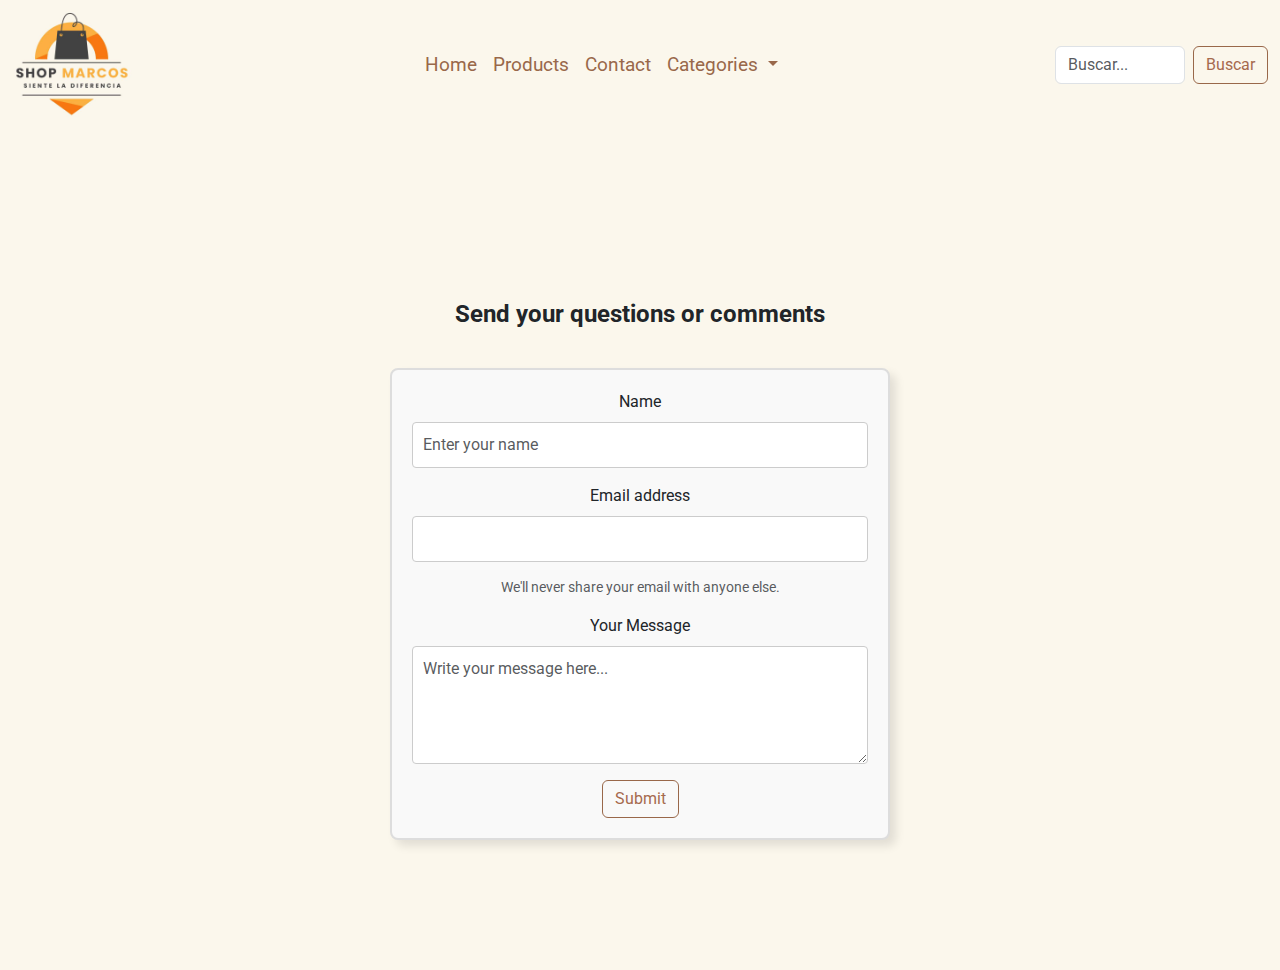
==== contacto.html @ df27af71 "primer commit" ====
<!DOCTYPE html>
<html lang="en">

<head>
    <meta charset="UTF-8">
    <meta name="viewport" content="width=device-width, initial-scale=1.0">
    <title>Contacto</title>
    <link rel="preconnect" href="https://fonts.googleapis.com">
    <link rel="preconnect" href="https://fonts.gstatic.com" crossorigin>
    <link
        href="https://fonts.googleapis.com/css2?family=Roboto:ital,wght@0,100;0,300;0,400;0,500;0,700;0,900;1,100;1,300;1,400;1,500;1,700;1,900&display=swap"
        rel="stylesheet">
    <link href="https://cdn.jsdelivr.net/npm/bootstrap@5.3.3/dist/css/bootstrap.min.css" rel="stylesheet"
        integrity="sha384-QWTKZyjpPEjISv5WaRU9OFeRpok6YctnYmDr5pNlyT2bRjXh0JMhjY6hW+ALEwIH" crossorigin="anonymous">
    <link rel="stylesheet" href="styles.css">
</head>

<body>

    <header>
        <nav class="navbar navbar-expand-md bg-body-tertiary fixed-top">
            <div class="container-fluid">
                <a class="navbar-brand" href="index.html"><img src="img/logo-marcos.jpg" alt="logo"></a>
                <button class="navbar-toggler" type="button" data-bs-toggle="collapse"
                    data-bs-target="#navbarSupportedContent" aria-controls="navbarSupportedContent"
                    aria-expanded="false" aria-label="Toggle navigation">
                    <span class="navbar-toggler-icon"></span>
                </button>
                <div class="collapse navbar-collapse" id="navbarSupportedContent">
                    <ul class="navbar-nav me-auto ms-auto mb-2 mb-lg-0">
                        <li class="nav-item">
                            <a class="nav-link" aria-current="page" href="index.html">Home</a>
                        </li>
                        <li class="nav-item">
                            <a id="products-link" class="nav-link" href="productos.html">Products</a>
                        </li>
                        <li class="nav-item">
                            <a class="nav-link" href="contacto.html">Contact</a>
                        </li>
                        <li class="nav-item dropdown">
                            <a class="nav-link dropdown-toggle" href="#" role="button" data-bs-toggle="dropdown"
                                aria-expanded="false">
                                Categories
                            </a>
                            <ul class="dropdown-menu">
                                <li><a class="dropdown-item" href="productos.html?category=electronics">Electronics</a></li>
                                <li><a class="dropdown-item" href="productos.html?category=jewelery">Jewelery</a></li>
                                <li><a class="dropdown-item" href="productos.html?category=men's clothing">Men's clothing</a></li>
                                <li><a class="dropdown-item" href="productos.html?category=women's clothing">Women's clothing</a></li>
                                
                                <li>
                                    <hr class="dropdown-divider">
                                </li>
                                <li><a class="dropdown-item" href="agregar.html">Add Products</a></li>
                            </ul>
                        </li>
                    </ul>
                    <form id="search-form" class="d-flex" role="search" action="productos.html" method="get">
                        <input id="search-input" class="form-control me-2" type="search" placeholder="Buscar..." aria-label="Search" name="search">
                        <button id="btn" class="btn btn-outline-success" type="submit">Buscar</button>
                    </form>
                    
                    
                </div>
            </div>
        </nav>
    </header>

    <div class="container-form">
        <h2>Send your questions or comments</h2>

        <form class="form-container" action="#" method="POST">
            <div class="mb-3">
                <label for="exampleInputName" class="form-label">Name</label>
                <input type="text" class="form-control" id="exampleInputName" required minlength="3"
                    placeholder="Enter your name">
            </div>

            <div class="mb-3">
                <label for="exampleInputEmail1" class="form-label">Email address</label>
                <input type="email" class="form-control" id="exampleInputEmail1" aria-describedby="emailHelp"
                    required>
                <div id="emailHelp" class="form-text">We'll never share your email with anyone else.</div>
            </div>

            <div class="mb-3">
                <label for="exampleTextarea" class="form-label">Your Message</label>
                <textarea class="form-control" id="exampleTextarea" rows="4" required
                    placeholder="Write your message here..."></textarea>
            </div>

            <button id="btn" type="submit" class="btn btn-outline-success">Submit</button>
        </form>
    </div>

    <script src="https://cdn.jsdelivr.net/npm/bootstrap@5.3.3/dist/js/bootstrap.bundle.min.js"
        integrity="sha384-YvpcrYf0tY3lHB60NNkmXc5s9fDVZLESaAA55NDzOxhy9GkcIdslK1eN7N6jIeHz"
        crossorigin="anonymous"></script>

    <script src="app.js"></script>

</body>

<footer>
    <!-- Aquí puedes agregar el contenido del pie de página si lo deseas -->
</footer>

</html>
---- styles.css ----
* {
    box-sizing: border-box;
    margin: 0;
    padding: 0;
    font-family: "Roboto", serif;
    --bs-dropdown-link-hover-bg: #FBF7EC;
    --bs-dropdown-link-active-color: #99684a;
    --bs-dropdown-link-active-bg: #FBF7EC;
 }

 body,
 .container-fluid {
    background-color: #FBF7EC;
 }

 .container-fluid img {
    width: 120px;
 }

 .navbar {
    display: flex;
    justify-content: space-around;
    font-size: 1.2rem;
    padding: 0;
    margin: 0;
    --bs-navbar-padding-y: 0 !important;
 }

 .navbar li a {
    color: #99684a;
    position: relative;
 }

 .navbar li a::before {
    content: "";
    position: absolute;
    left: 50%;
    bottom: 0;
    width: 0;
    height: 1px;
    background-color: #000;
    transition: width 0.7s ease, left 0.7s ease;
 }

 .navbar li a:hover::before {
    width: 100%;
    left: 0;
 }

 h1,
 h2 {
    text-align: center;
 }

 #btn {
    color: #A66A4E;
    border: 1px solid #99684a;
 }

 #btn:hover,
 #btn:active {
    color: #fff;
    background-color: #99684a;
 }

 form .form-control {
    width: 130px;
 }

 .card {
    max-width: 300px;
    margin: 0 auto;
    padding: 40px;
 }

 .card .btn {
    --bs-btn-bg: none;
 }

 .container-form {
    display: flex;
    flex-direction: column;
    align-items: center;
    justify-content: center;
    height: 100vh;
    text-align: center;
    margin-top: 70px;
 }

 .form-container {
    width: 100%;
    max-width: 500px;
    padding: 20px;
    background-color: #f9f9f9;
    border: 2px solid #ddd;
    border-radius: 8px;
    box-shadow: 6px 6px 10px rgba(0, 0, 0, 0.1);
 }

 .container-form h2 {
    margin: 100px 0 40px 0;
    font-size: 1.5rem;
    font-weight: bold;
 }

 .form-container .form-control {
    width: 100%;
    padding: 10px;
    margin-bottom: 15px;
    border-radius: 4px;
    border: 1px solid #ccc;
 }

 .form-container textarea {
    width: 100%;
    padding: 10px;
    margin-bottom: 15px;
    border-radius: 4px;
    border: 1px solid #ccc;
    font-size: 1rem;
 }

 #tituloAgregar {
   font-size: 1.5rem;
   margin-top: 200px;
}

#joy {
   margin-top: auto;
}  

@media (max-width: 767px) {
   .hero {
      padding-top: 50px;
   }
}
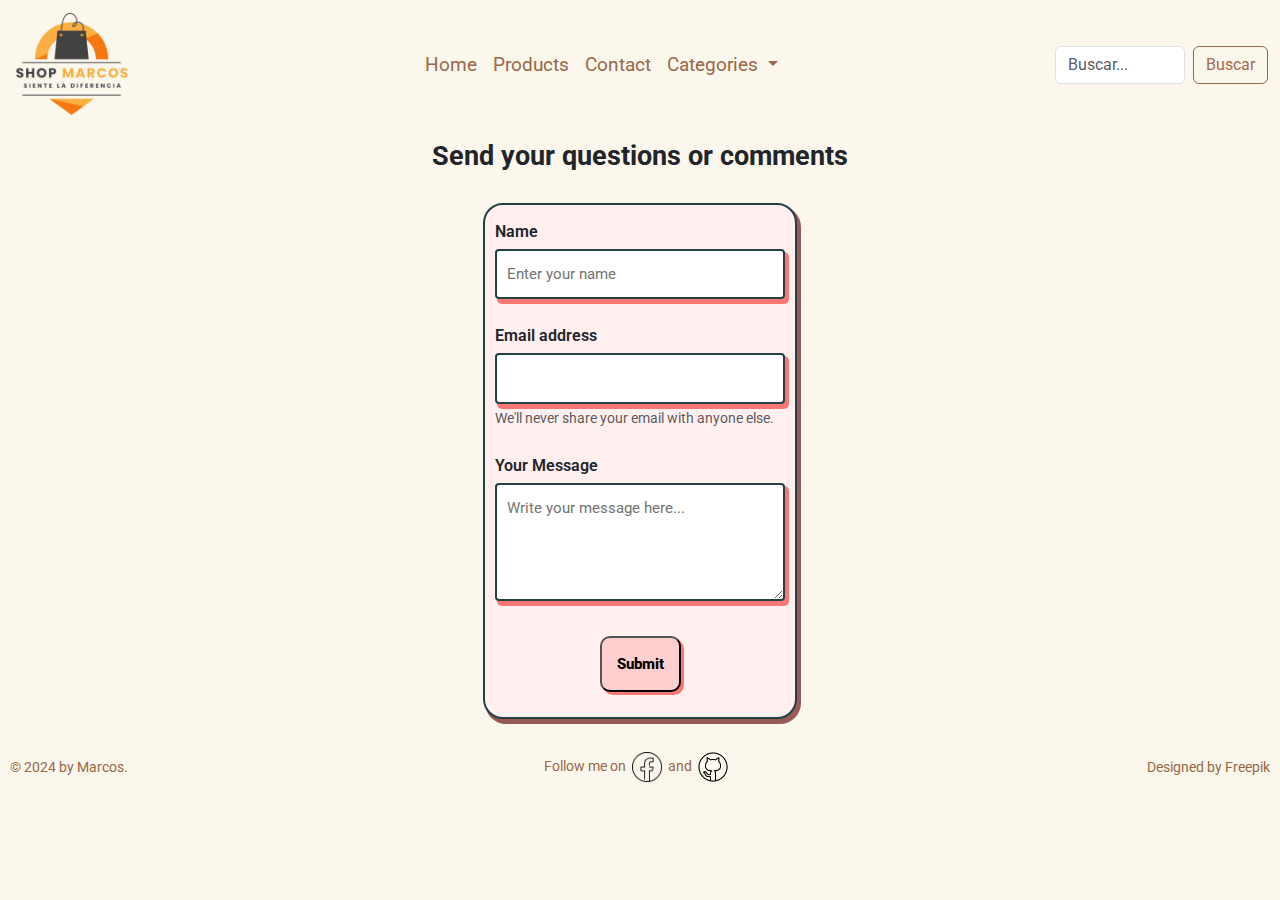
==== commit 1ea0c43c: "se aplica la logica y se crea gitignore" ====
--- a/contacto.html
+++ b/contacto.html
@@ -18,7 +18,7 @@
 <body>
 
     <header>
-        <nav class="navbar navbar-expand-md bg-body-tertiary fixed-top">
+        <nav id="navbar" class="navbar navbar-expand-md bg-body-tertiary fixed-top">
             <div class="container-fluid">
                 <a class="navbar-brand" href="index.html"><img src="img/logo-marcos.jpg" alt="logo"></a>
                 <button class="navbar-toggler" type="button" data-bs-toggle="collapse"
@@ -51,7 +51,7 @@
                                 <li>
                                     <hr class="dropdown-divider">
                                 </li>
-                                <li><a class="dropdown-item" href="agregar.html">Add Products</a></li>
+                                <li><a class="dropdown-item" href="productos.html">All Products</a></li>
                             </ul>
                         </li>
                     </ul>
@@ -66,43 +66,47 @@
         </nav>
     </header>
 
-    <div class="container-form">
-        <h2>Send your questions or comments</h2>
+<!-- Tu formulario en contacto.html -->
+<div class="containerForm">
+    <h2>Send your questions or comments</h2>
 
-        <form class="form-container" action="#" method="POST">
-            <div class="mb-3">
-                <label for="exampleInputName" class="form-label">Name</label>
-                <input type="text" class="form-control" id="exampleInputName" required minlength="3"
-                    placeholder="Enter your name">
-            </div>
+    <form class="form_area" id="commentForm">
+        <div class="form_group">
+            <label for="exampleInputName" class="sub_title">Name</label>
+            <input type="text" class="form_style" id="exampleInputName" required minlength="3" placeholder="Enter your name">
+        </div>
 
-            <div class="mb-3">
-                <label for="exampleInputEmail1" class="form-label">Email address</label>
-                <input type="email" class="form-control" id="exampleInputEmail1" aria-describedby="emailHelp"
-                    required>
-                <div id="emailHelp" class="form-text">We'll never share your email with anyone else.</div>
-            </div>
+        <div class="form_group">
+            <label for="exampleInputEmail1" class="sub_title">Email address</label>
+            <input type="email" class="form_style" id="exampleInputEmail1" aria-describedby="emailHelp" required>
+            <div id="emailHelp" class="form-text">We'll never share your email with anyone else.</div>
+        </div>
 
-            <div class="mb-3">
-                <label for="exampleTextarea" class="form-label">Your Message</label>
-                <textarea class="form-control" id="exampleTextarea" rows="4" required
-                    placeholder="Write your message here..."></textarea>
-            </div>
+        <div class="form_group">
+            <label for="exampleTextarea" class="sub_title">Your Message</label>
+            <textarea class="form_style" id="exampleTextarea" rows="4" required placeholder="Write your message here..."></textarea>
+        </div>
 
-            <button id="btn" type="submit" class="btn btn-outline-success">Submit</button>
-        </form>
-    </div>
+        <button type="submit" class="btn-f">Submit</button>
+    </form>
+</div>
 
     <script src="https://cdn.jsdelivr.net/npm/bootstrap@5.3.3/dist/js/bootstrap.bundle.min.js"
         integrity="sha384-YvpcrYf0tY3lHB60NNkmXc5s9fDVZLESaAA55NDzOxhy9GkcIdslK1eN7N6jIeHz"
         crossorigin="anonymous"></script>
 
     <script src="app.js"></script>
+    <script src="comentarios.js"></script>
 
 </body>
 
 <footer>
-    <!-- Aquí puedes agregar el contenido del pie de página si lo deseas -->
+    <span>&copy; 2024 by Marcos.</span>
+    <span>Follow me on
+      <a href="https://facebook.com" target="_blank"> <img src="img/facebook.png" alt="facebook"> </a>and
+      <a href="https://github.com/your-username" target="_blank"> <img src="img/github.png" alt="github" style="transform: scale(115%);"> </a>
+    </span>
+    <span>Designed by <a style="color: #99684a;" href="www.freepik.es">Freepik </a></span>
 </footer>
 
 </html>
--- a/styles.css
+++ b/styles.css
@@ -1,136 +1,370 @@
  * {
-    box-sizing: border-box;
-    margin: 0;
-    padding: 0;
-    font-family: "Roboto", serif;
-    --bs-dropdown-link-hover-bg: #FBF7EC;
-    --bs-dropdown-link-active-color: #99684a;
-    --bs-dropdown-link-active-bg: #FBF7EC;
+   box-sizing: border-box;
+   margin: 0;
+   padding: 0;
+   font-family: "Roboto", serif;
+   --bs-dropdown-link-hover-bg: #FBF7EC;
+   --bs-dropdown-link-active-color: #fff;
+   --bs-dropdown-link-active-bg: #99684a;
+
  }
 
  body,
  .container-fluid {
-    background-color: #FBF7EC;
+   justify-content: center;
+   align-items: flex-start;
+   background-color: #FBF7EC;
  }
 
  .container-fluid img {
-    width: 120px;
- }
-
- .navbar {
-    display: flex;
-    justify-content: space-around;
-    font-size: 1.2rem;
-    padding: 0;
-    margin: 0;
-    --bs-navbar-padding-y: 0 !important;
+   width: 120px;
+ }
+
+ #navbar {
+   display: flex;
+   justify-content: space-around;
+   font-size: 1.2rem;
+   padding: 0;
+   margin: 0;
  }
 
  .navbar li a {
-    color: #99684a;
-    position: relative;
+   color: #99684a;
+   position: relative;
  }
 
  .navbar li a::before {
-    content: "";
-    position: absolute;
-    left: 50%;
-    bottom: 0;
-    width: 0;
-    height: 1px;
-    background-color: #000;
-    transition: width 0.7s ease, left 0.7s ease;
+   content: "";
+   position: absolute;
+   left: 50%;
+   bottom: 0;
+   width: 0;
+   height: 1px;
+   background-color: #000;
+   transition: width 0.7s ease, left 0.7s ease;
  }
 
  .navbar li a:hover::before {
-    width: 100%;
-    left: 0;
+   width: 100%;
+   left: 0;
  }
 
  h1,
  h2 {
-    text-align: center;
+   text-align: center;
+   font-size: 1.7rem;
+   font-weight: bold;
+   margin-bottom: 30px;
  }
 
  #btn {
-    color: #A66A4E;
-    border: 1px solid #99684a;
+   color: #A66A4E;
+   border: 1px solid #99684a;
  }
 
  #btn:hover,
  #btn:active {
-    color: #fff;
-    background-color: #99684a;
+   color: #fff;
+   background-color: #99684a;
  }
 
  form .form-control {
-    width: 130px;
+   width: 130px;
+ }
+
+ .superContainer {
+   display: flex;
+   align-items: flex-start;
+ }
+
+ .container {
+   margin-top: 150px;
+ }
+
+ /* From Uiverse.io by Rodrypaladin */
+
+ .superContainer {
+   display: flex !important;
  }
 
  .card {
-    max-width: 300px;
-    margin: 0 auto;
-    padding: 40px;
- }
-
- .card .btn {
-    --bs-btn-bg: none;
- }
-
- .container-form {
-    display: flex;
+   background: rgb(255, 255, 255);
+   padding: 20px;
+ }
+
+ .card::after {
+   z-index: -1;
+   content: "";
+   position: absolute;
+   width: 50%;
+   height: 10px;
+   bottom: 15px;
+   right: 0;
+   box-shadow: 0px 8px 15px rgba(0, 0, 0, 0.4);
+   transform: rotate(5deg);
+   transition: all 0.1s ease-in;
+ }
+
+ .card::before {
+   z-index: -1;
+   content: "";
+   position: absolute;
+   width: 50%;
+   height: 10px;
+   bottom: 15px;
+   left: 0;
+   box-shadow: 0px 8px 15px rgba(0, 0, 0, 0.4);
+   transform: rotate(-5deg);
+   transition: all 0.1s ease-in;
+ }
+
+ .card:hover:before,
+ .card:hover:after {
+   box-shadow: 0px 8px 15px rgba(0, 0, 0, 0.6);
+ }
+
+ .card:hover:before {
+   transform: rotate(-8deg);
+ }
+
+ .card:hover:after {
+   transform: rotate(8deg);
+ }
+
+ .card__img {
+   position: relative;
+   width: 100%;
+   height: 100%;
+ }
+
+ .card__span {
+   cursor: pointer;
+   font-size: 11px;
+   position: absolute;
+   background-color: white;
+   top: 10px;
+   left: 10px;
+   padding: 3px 7px;
+   box-shadow: 0px 3px 10px rgba(0, 0, 0, 0.2);
+   transition: transform 0.1s ease-in;
+   user-select: none;
+ }
+
+ .card__span:hover {
+   transform: translateX(5px);
+ }
+
+ .card-int {
+   padding: 20px 0 0 0;
+ }
+
+ .card-int__title {
+   font-weight: bold;
+   font-size: 1.2rem;
+   font-family: Arial, Helvetica, sans-serif;
+   margin-bottom: 10px;
+   color: #A66A4E;
+ }
+
+ .card-int__button {
+   cursor: pointer;
+   margin: 20px 0 0 0;
+   padding: 7px 20px;
+   width: 100%;
+   background-color: rgb(255, 239, 238);
+   border: none;
+   color: #A66A4E;
+   position: relative;
+   overflow: hidden;
+   box-shadow: 0px 0px 10px rgba(0, 0, 0, 0);
+   transition: box-shadow 0.1s ease-in;
+   user-select: none;
+ }
+
+ .card-int__button:active {
+   box-shadow: 0px 0px 15px rgba(0, 119, 255, 0.5);
+ }
+
+ .card-int__button:hover::before {
+   animation: effect_two 0.4s 1;
+ }
+
+ .card-int__button::before {
+   content: 'Delete';
+   color: white;
+   display: flex;
+   align-items: center;
+   justify-content: center;
+   position: absolute;
+   background: #a62a00;
+   background: linear-gradient(315deg, #ff7d7d, #a62a00);
+   width: 100%;
+   height: 100%;
+   top: 0;
+   left: 0;
+   transform: translateX(-99%);
+   z-index: 1;
+   animation: effect_one 10s infinite;
+ }
+
+ .card-int__button:hover::before {
+   transform: translateX(0%);
+ }
+
+ .excerpt {
+   font-size: 14px;
+ }
+
+ @keyframes effect_one {
+   0% {
+     transform: translateX(-99%);
+   }
+
+   25% {
+     transform: translateX(-90%);
+   }
+
+   50% {
+     transform: translateX(-80%);
+   }
+
+   75% {
+     transform: translateX(-95%);
+   }
+
+   100% {
+     transform: translateX(-99%);
+   }
+ }
+
+ @keyframes effect_two {
+   to {
+     transform: translateX(-1%);
+   }
+
+   from {
+     transform: translateX(-99%);
+   }
+ }
+
+ /* From Uiverse.io by mi-series */
+ .containerForm {
+   display: flex;
+   align-items: center;
+   justify-content: center;
+   flex-direction: column;
+   text-align: center;
+   margin: 140px 20px 20px;
+ }
+
+ .form_area {
+   display: flex;
+   justify-content: center;
+   align-items: center;
+   flex-direction: column;
+   background-color: #FFEFEE;
+   height: auto;
+   width: auto;
+   border: 2px solid #264143;
+   border-radius: 20px;
+   box-shadow: 3px 4px 0px 1px #965a57;
+ }
+
+ .title {
+   color: #264143;
+   font-weight: 900;
+   font-size: 1.5em;
+   margin-top: 20px;
+ }
+
+ .sub_title {
+   font-weight: 600;
+   margin: 5px 0;
+ }
+
+ .form_group {
+   display: flex;
+   flex-direction: column;
+   align-items: baseline;
+   margin: 10px;
+ }
+
+ .form_style {
+   outline: none;
+   border: 2px solid #264143;
+   box-shadow: 3px 4px 0px 1px #F97875;
+   width: 290px;
+   padding: 12px 10px;
+   border-radius: 4px;
+   font-size: 15px;
+ }
+
+ .form_style:focus,
+ .btn-f:focus {
+   transform: translateY(4px);
+   box-shadow: 1px 2px 0px 0px #F97875;
+ }
+
+ .btn-f {
+   padding: 15px;
+   margin: 25px 5px;
+   font-size: 15px;
+   background: #ffcfcf;
+   border-radius: 10px;
+   font-weight: 800;
+   box-shadow: 3px 3px 0px 0px #F97875;
+ }
+
+ .btn-f:hover {
+   opacity: .9;
+ }
+
+ .link {
+   font-weight: 800;
+   color: #264143;
+   padding: 5px;
+ }
+
+
+ @media (max-width: 992px) {
+   .hero {
+     padding-top: 100px;
+   }
+
+   .container {
+     margin-top: 40px;
+   }
+
+ }
+
+ @media (max-width: 767px) {
+   .hero {
+     padding-top: 100px;
+   }
+   footer {
     flex-direction: column;
-    align-items: center;
-    justify-content: center;
-    height: 100vh;
-    text-align: center;
-    margin-top: 70px;
- }
-
- .form-container {
-    width: 100%;
-    max-width: 500px;
-    padding: 20px;
-    background-color: #f9f9f9;
-    border: 2px solid #ddd;
-    border-radius: 8px;
-    box-shadow: 6px 6px 10px rgba(0, 0, 0, 0.1);
- }
-
- .container-form h2 {
-    margin: 100px 0 40px 0;
-    font-size: 1.5rem;
-    font-weight: bold;
- }
-
- .form-container .form-control {
-    width: 100%;
-    padding: 10px;
-    margin-bottom: 15px;
-    border-radius: 4px;
-    border: 1px solid #ccc;
- }
-
- .form-container textarea {
-    width: 100%;
-    padding: 10px;
-    margin-bottom: 15px;
-    border-radius: 4px;
-    border: 1px solid #ccc;
-    font-size: 1rem;
- }
-
- #tituloAgregar {
-   font-size: 1.5rem;
-   margin-top: 200px;
-}
-
-#joy {
-   margin-top: auto;
-}  
-
-@media (max-width: 767px) {
-   .hero {
-      padding-top: 50px;
-   }
-}+   }
+ }
+
+ footer {
+   background-color: #FBF7EC;
+   /* Fondo oscuro */
+   color: #99684a;
+   /* Texto blanco */
+   text-align: center;
+   padding: 10px;
+   font-size: 14px;
+   width: 100%;
+   display: flex;
+   justify-content: space-between;
+   align-items: center;
+ }
+
+ footer img {
+  width: 30px;
+  margin: 3px;
+ }
+
+ footer a {
+  text-decoration: none;
+ }
